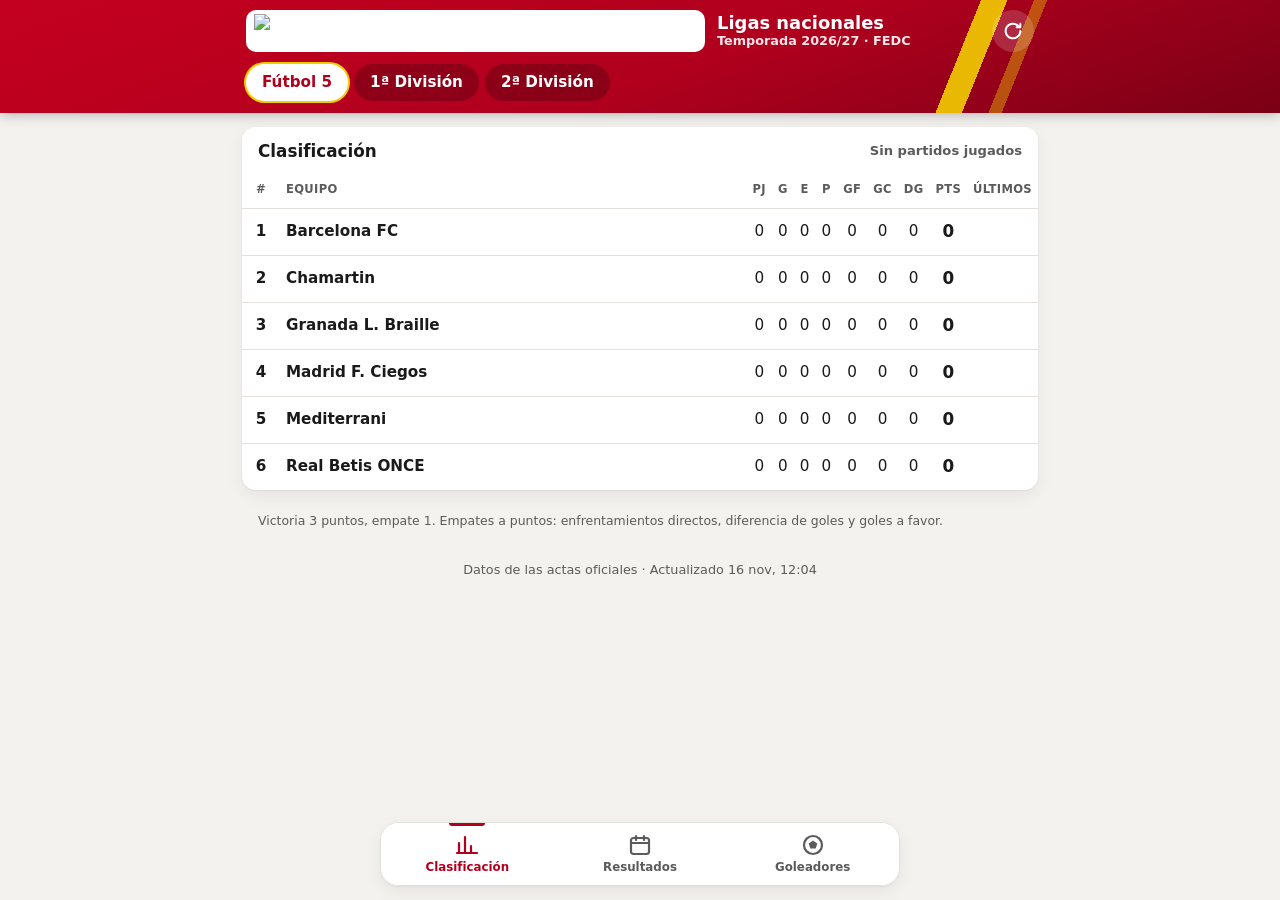
==== liga/index.html @ 919d8354 "Add files via upload" ====
<!doctype html>
<html lang="es">
<head>
  <meta charset="utf-8">
  <meta name="viewport" content="width=device-width, initial-scale=1, viewport-fit=cover">
  <meta name="theme-color" content="#b0001e">
  <meta name="description" content="Clasificaciones, resultados y goleadores de las ligas nacionales de fútbol sala y fútbol 5 de la FEDC.">
  <title>Ligas FEDC · Resultados y clasificaciones</title>
  <link rel="icon" href="icono.svg" type="image/svg+xml">
  <link rel="manifest" href="manifest.webmanifest">
  <link rel="stylesheet" href="liga.css">
</head>
<body>
  <header class="cab">
    <div class="cab-fila">
      <span class="logo"><img src="../assets/logo.png" alt="FEDC · Federación Española de Deportes para Ciegos"></span>
      <div class="cab-titulo"><b>Ligas nacionales</b><small id="temporada">Fútbol sala · Fútbol 5</small></div>
      <button class="icono-btn" id="recargar" type="button" aria-label="Actualizar datos" title="Actualizar">
        <svg viewBox="0 0 24 24" aria-hidden="true"><path d="M20 12a8 8 0 1 1-2.34-5.66M20 4v4h-4" fill="none" stroke="currentColor" stroke-width="2.2" stroke-linecap="round" stroke-linejoin="round"/></svg>
      </button>
    </div>
    <nav class="torneos" id="torneos" aria-label="Competición"></nav>
  </header>

  <main id="vista" tabindex="-1" aria-live="polite"></main>

  <nav class="barra-inf" aria-label="Secciones">
    <a href="#" data-sec="clasificacion">
      <svg viewBox="0 0 24 24" aria-hidden="true"><path d="M4 20V10M10 20V4M16 20v-7M22 20H2" fill="none" stroke="currentColor" stroke-width="2.2" stroke-linecap="round"/></svg>
      <span>Clasificación</span>
    </a>
    <a href="#" data-sec="resultados">
      <svg viewBox="0 0 24 24" aria-hidden="true"><rect x="3" y="5" width="18" height="16" rx="2.5" fill="none" stroke="currentColor" stroke-width="2.2"/><path d="M3 10h18M8 3v4M16 3v4" fill="none" stroke="currentColor" stroke-width="2.2" stroke-linecap="round"/></svg>
      <span>Resultados</span>
    </a>
    <a href="#" data-sec="goleadores">
      <svg viewBox="0 0 24 24" aria-hidden="true"><circle cx="12" cy="12" r="9" fill="none" stroke="currentColor" stroke-width="2.2"/><path d="M12 7.5l4.3 3.1-1.6 5h-5.4l-1.6-5z" fill="currentColor"/></svg>
      <span>Goleadores</span>
    </a>
  </nav>

  <dialog class="hoja" id="hoja" aria-labelledby="hoja-titulo">
    <div class="hoja-asa" aria-hidden="true"></div>
    <button class="hoja-cerrar" type="button" aria-label="Cerrar">✕</button>
    <div id="hoja-contenido"></div>
  </dialog>

  <script src="../js/liga-core.js"></script>
  <script src="liga.js"></script>
  <script>
    if ('serviceWorker' in navigator && location.protocol === 'https:') navigator.serviceWorker.register('sw.js').catch(() => {});
  </script>
</body>
</html>
---- liga/liga.css ----
:root {
  --rojo: #b0001e;
  --rojo-osc: #7a0015;
  --amarillo: #f2cc00;
  --tinta: #1a1a1a;
  --suave: #5b5b5b;
  --linea: #e4e1dc;
  --fondo: #f4f2ef;
  --papel: #fff;
  --verde: #1f7a4d;
  --gris: #8a8a8a;
  --radio: 14px;
  --sombra: 0 1px 2px rgba(0, 0, 0, .06), 0 6px 18px rgba(0, 0, 0, .06);
  --alto-inf: 64px;
  color-scheme: light;
}
* { box-sizing: border-box; }
html { -webkit-text-size-adjust: 100%; }
body {
  margin: 0; min-height: 100vh;
  font-family: system-ui, -apple-system, 'Segoe UI', Roboto, 'Helvetica Neue', Arial, sans-serif;
  font-size: 16px; font-weight: 500; line-height: 1.4;
  color: var(--tinta); background: var(--fondo);
  padding-bottom: calc(var(--alto-inf) + env(safe-area-inset-bottom) + 12px);
}
button { font: inherit; color: inherit; }
h1, h2, h3 { margin: 0; line-height: 1.2; font-weight: 800; }
[hidden] { display: none !important; }
:focus-visible { outline: 3px solid var(--amarillo); outline-offset: 2px; }

/* ---------- Cabecera ---------- */
.cab {
  position: sticky; top: 0; z-index: 30;
  color: #fff;
  background:
    linear-gradient(112deg, transparent 0 74%, rgba(242, 204, 0, .9) 74% 76%, transparent 76% 78%, rgba(242, 204, 0, .4) 78% 79%, transparent 79%),
    linear-gradient(160deg, #c4001f, var(--rojo) 55%, var(--rojo-osc));
  padding-top: env(safe-area-inset-top);
  box-shadow: 0 2px 12px rgba(0, 0, 0, .25);
}
.cab-fila { display: flex; align-items: center; gap: 12px; padding: 10px 16px 8px; max-width: 820px; margin: 0 auto; }
.logo { background: #fff; border-radius: 10px; padding: 4px 8px; display: grid; place-items: center; flex: none; }
.logo img { height: 34px; width: auto; display: block; }
.cab-titulo { display: grid; flex: 1; min-width: 0; line-height: 1.15; }
.cab-titulo b { font-size: 1.12rem; font-weight: 800; }
.cab-titulo small { font-size: .8rem; opacity: .9; font-weight: 600; white-space: nowrap; overflow: hidden; text-overflow: ellipsis; }
.icono-btn {
  width: 42px; height: 42px; border-radius: 50%; border: 0; flex: none;
  background: rgba(255, 255, 255, .16); color: #fff; display: grid; place-items: center; cursor: pointer;
}
.icono-btn svg { width: 22px; height: 22px; }
.icono-btn.girando svg { animation: girar .8s linear infinite; }
@keyframes girar { to { transform: rotate(360deg); } }

.torneos {
  display: flex; gap: 6px; overflow-x: auto; scrollbar-width: none;
  padding: 4px 16px 12px; max-width: 820px; margin: 0 auto;
}
.torneos::-webkit-scrollbar { display: none; }
.torneos button {
  flex: none; border: 0; cursor: pointer; border-radius: 99px; padding: 8px 16px;
  font-weight: 700; font-size: .95rem; color: #fff; background: rgba(0, 0, 0, .22);
}
.torneos button[aria-current="true"] { background: #fff; color: var(--rojo); box-shadow: 0 0 0 2px var(--amarillo); }

main { max-width: 820px; margin: 0 auto; padding: 14px 12px 8px; outline: none; }

/* ---------- Tarjetas ---------- */
.tarjeta { background: var(--papel); border-radius: var(--radio); box-shadow: var(--sombra); margin-bottom: 14px; overflow: hidden; }
.tarjeta-cab { display: flex; align-items: center; justify-content: space-between; gap: 10px; padding: 14px 16px 10px; }
.tarjeta-cab h2 { font-size: 1.05rem; }
.tarjeta-cab small { color: var(--suave); font-weight: 600; font-size: .82rem; }
.vacio { text-align: center; color: var(--suave); padding: 40px 20px; }
.vacio b { display: block; color: var(--tinta); font-size: 1.05rem; margin-bottom: 4px; }
.pie-datos { text-align: center; color: var(--suave); font-size: .8rem; padding: 6px 0 14px; }
.chip { display: inline-block; font-size: .7rem; font-weight: 800; letter-spacing: .04em; text-transform: uppercase; padding: 2px 8px; border-radius: 99px; background: #eee; color: var(--suave); }
.chip-rojo { background: #fde7ea; color: var(--rojo); }
.chip-amarillo { background: #fff5c2; color: #7a6200; }

/* ---------- Clasificación ---------- */
.tabla-wrap { overflow-x: auto; }
table.clasif { width: 100%; border-collapse: collapse; font-variant-numeric: tabular-nums; }
.clasif th, .clasif td { padding: 10px 6px; text-align: center; white-space: nowrap; }
.clasif th { font-size: .72rem; font-weight: 800; color: var(--suave); text-transform: uppercase; letter-spacing: .03em; border-bottom: 1px solid var(--linea); }
.clasif td { border-bottom: 1px solid var(--linea); font-size: .95rem; }
.clasif tbody tr:last-child td { border-bottom: 0; }
.clasif tbody tr { cursor: pointer; }
.clasif tbody tr:hover { background: #faf8f5; }
.clasif .pos { width: 34px; font-weight: 800; }
.clasif .pos span { display: inline-grid; place-items: center; width: 26px; height: 26px; border-radius: 8px; }
.clasif tr.lider .pos span { background: var(--amarillo); color: var(--tinta); }
.clasif th.eq, .clasif td.eq { text-align: left; width: 100%; max-width: 0; }
.clasif td.eq button { all: unset; display: block; font-weight: 700; overflow: hidden; text-overflow: ellipsis; cursor: pointer; }
.clasif td.eq button:focus-visible { outline: 3px solid var(--amarillo); }
.clasif .pts { font-weight: 800; font-size: 1.05rem; }
.clasif .det { display: none; }
.forma { display: inline-flex; gap: 3px; }
.forma i { width: 18px; height: 18px; border-radius: 5px; font-style: normal; font-size: .62rem; font-weight: 800; display: grid; place-items: center; color: #fff; }
.forma .V { background: var(--verde); } .forma .E { background: var(--gris); } .forma .D { background: var(--rojo); }
.ver-mas { border: 0; background: none; color: var(--rojo); font-weight: 700; font-size: .85rem; cursor: pointer; padding: 6px 0; }
.tarjeta.completa .clasif .det { display: table-cell; }
@media (min-width: 640px) {
  .clasif .det { display: table-cell; }
  .ver-mas { display: none; }
}
.leyenda { padding: 8px 16px 14px; color: var(--suave); font-size: .78rem; }

/* Cuadro de fase final */
.cuadro { display: grid; gap: 10px; padding: 0 12px 14px; }
.ronda h3 { font-size: .78rem; text-transform: uppercase; letter-spacing: .05em; color: var(--suave); margin: 6px 4px; }

/* ---------- Resultados ---------- */
.jornadas { display: flex; align-items: center; gap: 6px; margin-bottom: 12px; }
.jornadas .flecha { flex: none; width: 40px; height: 40px; border-radius: 50%; border: 0; background: var(--papel); box-shadow: var(--sombra); font-size: 1.2rem; font-weight: 800; cursor: pointer; }
.jornadas .flecha:disabled { opacity: .35; cursor: default; }
.lista-jornadas { display: flex; gap: 6px; overflow-x: auto; scrollbar-width: none; flex: 1; padding: 2px; scroll-behavior: smooth; }
.lista-jornadas::-webkit-scrollbar { display: none; }
.lista-jornadas button {
  flex: none; border: 0; cursor: pointer; border-radius: 10px; padding: 8px 12px; background: var(--papel); box-shadow: var(--sombra);
  font-weight: 700; font-size: .88rem; display: grid; line-height: 1.15; text-align: center;
}
.lista-jornadas button small { font-size: .7rem; color: var(--suave); font-weight: 600; }
.lista-jornadas button[aria-current="true"] { background: var(--tinta); color: #fff; }
.lista-jornadas button[aria-current="true"] small { color: #ddd; }
.lista-jornadas button.hecha::after { content: ''; width: 6px; height: 6px; border-radius: 50%; background: var(--verde); justify-self: center; margin-top: 3px; }

.dia { font-size: .82rem; font-weight: 800; color: var(--suave); text-transform: uppercase; letter-spacing: .04em; margin: 16px 4px 8px; }
.dia:first-child { margin-top: 4px; }
.partido {
  display: block; width: 100%; text-align: left; border: 0; cursor: pointer;
  background: var(--papel); border-radius: var(--radio); box-shadow: var(--sombra); padding: 12px 14px; margin-bottom: 8px;
}
.partido:hover { box-shadow: 0 0 0 2px var(--linea), var(--sombra); }
.partido .meta { display: flex; gap: 8px; align-items: center; font-size: .78rem; color: var(--suave); font-weight: 600; margin-bottom: 8px; }
.partido .meta .lugar { overflow: hidden; text-overflow: ellipsis; white-space: nowrap; }
.duelo { display: grid; grid-template-columns: 1fr auto 1fr; gap: 10px; align-items: center; }
.duelo .eq { font-weight: 700; font-size: 1rem; line-height: 1.2; }
.duelo .eq.l { text-align: right; }
.duelo .eq.gana { font-weight: 800; }
.duelo .eq.pierde { color: var(--suave); }
.marcador {
  min-width: 74px; text-align: center; font-weight: 800; font-size: 1.35rem; font-variant-numeric: tabular-nums;
  background: var(--tinta); color: #fff; border-radius: 10px; padding: 4px 10px; letter-spacing: .02em;
}
.marcador.pend { background: #eeebe6; color: var(--suave); font-size: .95rem; padding: 8px 10px; }
.marcador.estado { background: #fff5c2; color: #7a6200; font-size: .75rem; text-transform: uppercase; padding: 9px 8px; }
.descansa { font-size: .85rem; color: var(--suave); padding: 4px 6px 10px; }

/* ---------- Goleadores ---------- */
.gol-lista { list-style: none; margin: 0; padding: 0; }
.gol-lista li { display: grid; grid-template-columns: 40px 1fr auto; gap: 10px; align-items: center; padding: 10px 16px; border-top: 1px solid var(--linea); }
.gol-lista li:first-child { border-top: 0; }
.gol-lista .p { font-weight: 800; text-align: center; color: var(--suave); }
.gol-lista li.top .p { color: var(--tinta); }
.gol-lista li.top .p span { display: inline-grid; place-items: center; width: 28px; height: 28px; border-radius: 50%; background: var(--amarillo); }
.gol-lista .n { display: grid; min-width: 0; line-height: 1.2; }
.gol-lista .n b { overflow: hidden; text-overflow: ellipsis; white-space: nowrap; }
.gol-lista .n small { color: var(--suave); font-weight: 600; font-size: .82rem; }
.gol-lista .g { font-weight: 800; font-size: 1.3rem; font-variant-numeric: tabular-nums; min-width: 36px; text-align: right; }
.filtro { display: flex; gap: 6px; padding: 0 16px 10px; flex-wrap: wrap; }
.filtro button { border: 1.5px solid var(--linea); background: #fff; border-radius: 99px; padding: 5px 12px; font-weight: 700; font-size: .85rem; cursor: pointer; }
.filtro button[aria-pressed="true"] { border-color: var(--tinta); background: var(--tinta); color: #fff; }

/* ---------- Barra inferior ---------- */
.barra-inf {
  position: fixed; left: 0; right: 0; bottom: 0; z-index: 30;
  display: grid; grid-template-columns: repeat(3, 1fr);
  background: rgba(255, 255, 255, .97); border-top: 1px solid var(--linea);
  padding-bottom: env(safe-area-inset-bottom); height: calc(var(--alto-inf) + env(safe-area-inset-bottom));
  backdrop-filter: blur(8px);
}
.barra-inf a { display: grid; place-items: center; align-content: center; gap: 2px; text-decoration: none; color: var(--suave); font-size: .74rem; font-weight: 700; position: relative; }
.barra-inf svg { width: 24px; height: 24px; }
.barra-inf a[aria-current="page"] { color: var(--rojo); }
.barra-inf a[aria-current="page"]::before { content: ''; position: absolute; top: 0; width: 36px; height: 3px; border-radius: 0 0 3px 3px; background: var(--rojo); }
@media (min-width: 860px) {
  .barra-inf { left: 50%; right: auto; transform: translateX(-50%); width: 520px; bottom: 14px; border-radius: 18px; border: 1px solid var(--linea); box-shadow: var(--sombra); height: var(--alto-inf); padding: 0; }
}

/* ---------- Hoja (ficha de partido / equipo) ---------- */
dialog.hoja {
  border: 0; padding: 0; margin: auto auto 0; width: 100%; max-width: 640px; max-height: 88vh;
  border-radius: 20px 20px 0 0; background: var(--papel); color: var(--tinta); overflow: auto;
  padding-bottom: env(safe-area-inset-bottom);
}
dialog.hoja[open] { animation: subir .22s ease-out; }
@keyframes subir { from { transform: translateY(40px); opacity: .4; } }
dialog.hoja::backdrop { background: rgba(0, 0, 0, .45); }
@media (min-width: 700px) { dialog.hoja { margin: auto; border-radius: 20px; } }
.hoja-asa { width: 44px; height: 5px; border-radius: 3px; background: #d6d2cc; margin: 8px auto 0; }
.hoja-cerrar { position: absolute; top: 10px; right: 12px; width: 38px; height: 38px; border-radius: 50%; border: 0; background: #f0ede8; cursor: pointer; font-size: 1rem; font-weight: 800; }
.hoja-cab { padding: 14px 20px 6px; text-align: center; }
.hoja-cab small { color: var(--suave); font-weight: 700; font-size: .8rem; text-transform: uppercase; letter-spacing: .04em; }
.hoja-cab h2 { font-size: 1.25rem; margin-top: 4px; }
.hoja-duelo { display: grid; grid-template-columns: 1fr auto 1fr; gap: 12px; align-items: center; padding: 14px 18px; }
.hoja-duelo .eq { font-weight: 800; font-size: 1.05rem; text-align: center; }
.hoja-duelo .marcador { font-size: 2rem; padding: 6px 14px; }
.hoja-sec { padding: 4px 20px 16px; }
.hoja-sec h3 { font-size: .8rem; text-transform: uppercase; letter-spacing: .05em; color: var(--suave); margin: 10px 0 8px; }
.goles-2 { display: grid; grid-template-columns: 1fr 1fr; gap: 14px; }
.goles-2 ul { list-style: none; margin: 0; padding: 0; display: grid; gap: 6px; }
.goles-2 ul:first-child { text-align: right; }
.goles-2 li { font-weight: 600; }
.goles-2 li .x { font-weight: 800; color: var(--rojo); }
.goles-2 .pp { color: var(--suave); font-style: italic; }
.datos { display: grid; grid-template-columns: max-content 1fr; gap: 6px 14px; font-size: .92rem; }
.datos dt { color: var(--suave); font-weight: 600; }
.datos dd { margin: 0; font-weight: 700; }
.nota-pub { background: #fff5c2; border-radius: 10px; padding: 10px 12px; font-weight: 600; margin-top: 10px; }
.stats { display: grid; grid-template-columns: repeat(4, 1fr); gap: 8px; }
.stats div { background: var(--fondo); border-radius: 12px; padding: 10px 6px; text-align: center; display: grid; }
.stats b { font-size: clamp(1rem, 4.6vw, 1.35rem); font-variant-numeric: tabular-nums; white-space: nowrap; }
.stats small { font-size: .72rem; color: var(--suave); font-weight: 700; text-transform: uppercase; }
.mini-partidos { display: grid; gap: 6px; }
.mini-partidos button { all: unset; cursor: pointer; display: grid; grid-template-columns: 54px 1fr auto 22px; gap: 10px; align-items: center; padding: 8px 10px; border-radius: 10px; background: var(--fondo); }
.mini-partidos button:focus-visible { outline: 3px solid var(--amarillo); }
.mini-partidos .f { font-size: .78rem; color: var(--suave); font-weight: 700; }
.mini-partidos .r { font-weight: 800; font-variant-numeric: tabular-nums; }
.mini-partidos .forma i { width: 20px; height: 20px; }
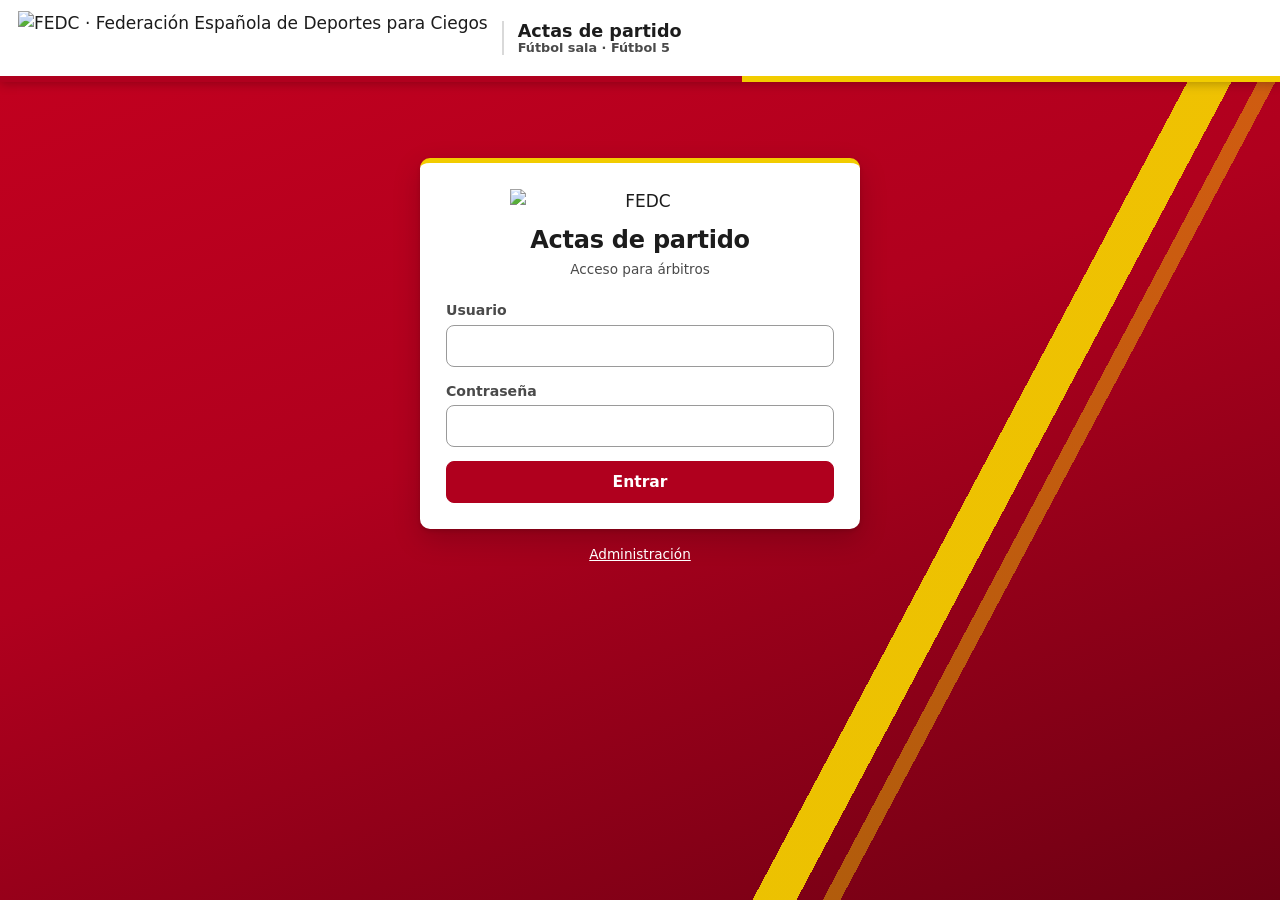
==== commit bea4960f: "Add files via upload" ====
--- a/liga/index.html
+++ b/liga/index.html
@@ -2,53 +2,14 @@
 <html lang="es">
 <head>
   <meta charset="utf-8">
-  <meta name="viewport" content="width=device-width, initial-scale=1, viewport-fit=cover">
-  <meta name="theme-color" content="#b0001e">
-  <meta name="description" content="Clasificaciones, resultados y goleadores de las ligas nacionales de fútbol sala y fútbol 5 de la FEDC.">
-  <title>Ligas FEDC · Resultados y clasificaciones</title>
-  <link rel="icon" href="icono.svg" type="image/svg+xml">
-  <link rel="manifest" href="manifest.webmanifest">
-  <link rel="stylesheet" href="liga.css">
+  <meta name="viewport" content="width=device-width, initial-scale=1">
+  <title>Ligas FEDC · nueva dirección</title>
+  <link rel="canonical" href="https://blindfootballspain.github.io/">
+  <meta http-equiv="refresh" content="0; url=https://blindfootballspain.github.io/">
+  <script>location.replace('https://blindfootballspain.github.io/' + location.hash);</script>
+  <style>body{font-family:system-ui,sans-serif;display:grid;place-items:center;min-height:90vh;margin:0;background:#b0001e;color:#fff;text-align:center;padding:16px}a{color:#f2cc00;font-weight:700}</style>
 </head>
 <body>
-  <header class="cab">
-    <div class="cab-fila">
-      <span class="logo"><img src="../assets/logo.png" alt="FEDC · Federación Española de Deportes para Ciegos"></span>
-      <div class="cab-titulo"><b>Ligas nacionales</b><small id="temporada">Fútbol sala · Fútbol 5</small></div>
-      <button class="icono-btn" id="recargar" type="button" aria-label="Actualizar datos" title="Actualizar">
-        <svg viewBox="0 0 24 24" aria-hidden="true"><path d="M20 12a8 8 0 1 1-2.34-5.66M20 4v4h-4" fill="none" stroke="currentColor" stroke-width="2.2" stroke-linecap="round" stroke-linejoin="round"/></svg>
-      </button>
-    </div>
-    <nav class="torneos" id="torneos" aria-label="Competición"></nav>
-  </header>
-
-  <main id="vista" tabindex="-1" aria-live="polite"></main>
-
-  <nav class="barra-inf" aria-label="Secciones">
-    <a href="#" data-sec="clasificacion">
-      <svg viewBox="0 0 24 24" aria-hidden="true"><path d="M4 20V10M10 20V4M16 20v-7M22 20H2" fill="none" stroke="currentColor" stroke-width="2.2" stroke-linecap="round"/></svg>
-      <span>Clasificación</span>
-    </a>
-    <a href="#" data-sec="resultados">
-      <svg viewBox="0 0 24 24" aria-hidden="true"><rect x="3" y="5" width="18" height="16" rx="2.5" fill="none" stroke="currentColor" stroke-width="2.2"/><path d="M3 10h18M8 3v4M16 3v4" fill="none" stroke="currentColor" stroke-width="2.2" stroke-linecap="round"/></svg>
-      <span>Resultados</span>
-    </a>
-    <a href="#" data-sec="goleadores">
-      <svg viewBox="0 0 24 24" aria-hidden="true"><circle cx="12" cy="12" r="9" fill="none" stroke="currentColor" stroke-width="2.2"/><path d="M12 7.5l4.3 3.1-1.6 5h-5.4l-1.6-5z" fill="currentColor"/></svg>
-      <span>Goleadores</span>
-    </a>
-  </nav>
-
-  <dialog class="hoja" id="hoja" aria-labelledby="hoja-titulo">
-    <div class="hoja-asa" aria-hidden="true"></div>
-    <button class="hoja-cerrar" type="button" aria-label="Cerrar">✕</button>
-    <div id="hoja-contenido"></div>
-  </dialog>
-
-  <script src="../js/liga-core.js"></script>
-  <script src="liga.js"></script>
-  <script>
-    if ('serviceWorker' in navigator && location.protocol === 'https:') navigator.serviceWorker.register('sw.js').catch(() => {});
-  </script>
+  <p>La web de resultados se ha trasladado a<br><a href="https://blindfootballspain.github.io/">blindfootballspain.github.io</a></p>
 </body>
 </html>
